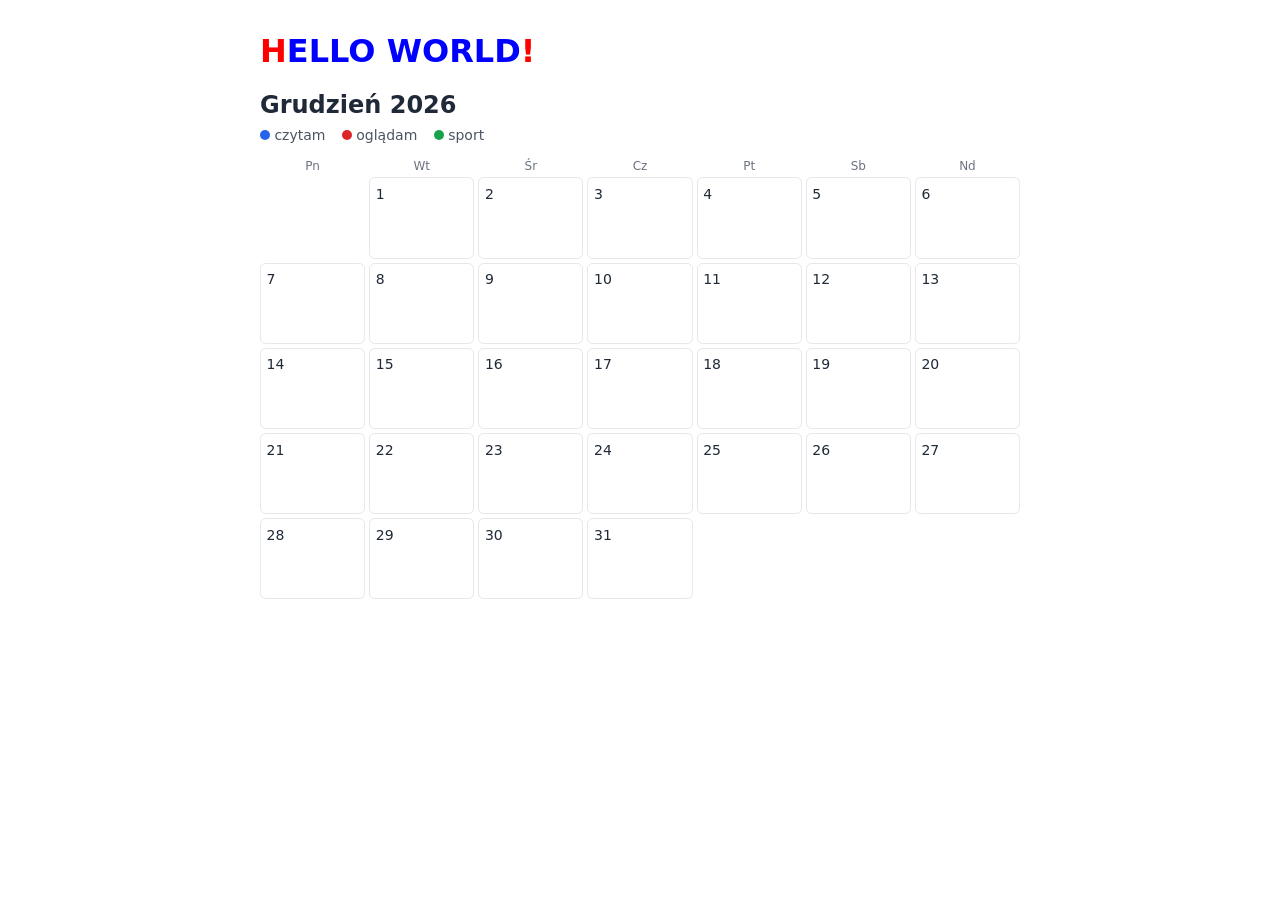
==== index.html @ 7a7d5c65 "Replace medialog-calendar.html with index.html for a new calendar implementation and add medialog.js" ====
<!DOCTYPE html>
<html lang="pl">
<head>
    <meta charset="UTF-8">
    <meta name="viewport" content="width=device-width, initial-scale=1">
    <title>Paulina Kaczmarek</title>
    <style>
        :root { font-family: system-ui, sans-serif; color: #1f2937; }
        body { margin: 0; }
        main { width: min(100% - 2rem, 760px); margin: 2rem auto; }
        h1 { color: blue; }
        h1 span { color: red; }
        .calendar-header { display: flex; align-items: baseline; justify-content: space-between; gap: 1rem; }
        .calendar-header h2 { margin: 0; text-transform: capitalize; }
        .legend, #calendar-status { margin: .5rem 0; font-size: .875rem; color: #4b5563; }
        .legend span { margin-right: .75rem; }
        .legend span::before { content: ""; display: inline-block; width: .65rem; height: .65rem; margin-right: .25rem; border-radius: 50%; background: var(--color); }
        .weekdays, .calendar-grid { display: grid; grid-template-columns: repeat(7, minmax(0, 1fr)); gap: .25rem; }
        .weekdays { margin-top: 1rem; font-size: .75rem; text-align: center; color: #6b7280; }
        .calendar-grid { margin-top: .25rem; }
        .day { position: relative; min-height: 4.25rem; padding: .35rem; border: 1px solid #e5e7eb; border-radius: .35rem; }
        .day--empty { border-color: transparent; }
        .day-number { font-size: .875rem; }
        .marker { position: relative; display: block; width: .85rem; height: .85rem; margin-top: .35rem; padding: 0; border: 0; border-radius: 50%; background: var(--marker-color); cursor: pointer; }
        .marker:focus-visible { outline: 2px solid #111827; outline-offset: 2px; }
        .card { display: none; position: absolute; z-index: 1; top: 1.3rem; left: 0; width: 12rem; padding: .5rem; border: 1px solid #d1d5db; border-radius: .35rem; background: #fff; box-shadow: 0 .25rem .75rem rgb(0 0 0 / 20%); text-align: left; color: #1f2937; }
        .marker:hover .card, .marker:focus .card, .marker.is-open .card { display: block; }
        .day:nth-child(7n) .card { right: 0; left: auto; }
        .card img { display: block; width: 100%; max-height: 10rem; object-fit: contain; border-radius: .2rem; }
        .card-icon { display: block; font-size: 2rem; }
        .card-title, .card-season { display: block; margin-top: .35rem; }
        .card-title { font-weight: 700; }
        @media (max-width: 420px) {
            main { width: min(100% - 1rem, 760px); margin: 1rem auto; }
            .day { min-height: 3.5rem; }
            .card { width: min(12rem, 80vw); }
        }
    </style>
</head>
<body>
<main>
    <h1><span>H</span>ELLO WORLD<span>!</span></h1>
    <section aria-labelledby="calendar-title">
        <div class="calendar-header">
            <h2 id="calendar-title"></h2>
        </div>
        <p class="legend" aria-label="Legenda">
            <span style="--color: #2563eb">czytam</span>
            <span style="--color: #dc2626">oglądam</span>
            <span style="--color: #16a34a">sport</span>
        </p>
        <p id="calendar-status" role="status"></p>
        <div class="weekdays" aria-hidden="true"><span>Pn</span><span>Wt</span><span>Śr</span><span>Cz</span><span>Pt</span><span>Sb</span><span>Nd</span></div>
        <div id="calendar" class="calendar-grid" aria-label="Kalendarz bieżącego miesiąca"></div>
    </section>
</main>
<script>
    const calendar = document.querySelector("#calendar");
    const status = document.querySelector("#calendar-status");
    const title = document.querySelector("#calendar-title");
    const today = new Date();
    const year = today.getFullYear();
    const month = today.getMonth();
    const daysInMonth = new Date(year, month + 1, 0).getDate();
    const monthLabel = new Intl.DateTimeFormat("pl-PL", { month: "long", year: "numeric" }).format(today);
    const colors = { reading: "#2563eb", watching: "#dc2626", sport: "#16a34a" };
    const icons = { reading: "📖", watching: "📺", sport: "🏃" };

    title.textContent = monthLabel;

    function validDate(value) {
        if (!/^\d{4}-\d{2}-\d{2}$/.test(value)) return false;
        const date = new Date(`${value}T00:00:00Z`);
        return !Number.isNaN(date) && date.toISOString().slice(0, 10) === value;
    }

    function validEntry(entry) {
        return entry && typeof entry.id === "string" && typeof entry.title === "string"
            && ["reading", "watching", "sport"].includes(entry.kind) && Array.isArray(entry.periods)
            && entry.periods.some(period => period && validDate(period.startDate) && validDate(period.endDate) && period.startDate <= period.endDate);
    }

    function monthDays(entry) {
        const dates = [];
        for (let day = 1; day <= daysInMonth; day += 1) {
            const date = `${year}-${String(month + 1).padStart(2, "0")}-${String(day).padStart(2, "0")}`;
            if (entry.periods.some(period => period && validDate(period.startDate) && validDate(period.endDate) && period.startDate <= date && date <= period.endDate)) dates.push(day);
        }
        return dates;
    }

    function marker(entry, day) {
        const button = document.createElement("button");
        const card = document.createElement("span");
        const cardId = `event-${entry.id}-${day}`;
        const icon = entry.icon || icons[entry.kind];
        const color = entry.kind === "sport" && CSS.supports("color", entry.color) ? entry.color : colors[entry.kind];

        button.type = "button";
        button.className = "marker";
        button.style.setProperty("--marker-color", color);
        button.setAttribute("aria-label", `${entry.kind === "reading" ? "Czytam" : entry.kind === "watching" ? "Oglądam" : "Sport"}: ${entry.title}`);
        button.setAttribute("aria-describedby", cardId);
        button.setAttribute("aria-expanded", "false");
        card.className = "card";
        card.id = cardId;
        card.setAttribute("role", "tooltip");
        if (typeof entry.coverUrl === "string" && (/^https:\/\//.test(entry.coverUrl) || /^data\/medialog-covers\/[^/]+$/.test(entry.coverUrl))) {
            const image = document.createElement("img");
            image.src = entry.coverUrl;
            image.alt = "";
            image.loading = "lazy";
            card.append(image);
        } else {
            const iconElement = document.createElement("span");
            iconElement.className = "card-icon";
            iconElement.textContent = icon;
            card.append(iconElement);
        }
        const eventTitle = document.createElement("span");
        eventTitle.className = "card-title";
        eventTitle.textContent = entry.title;
        card.append(eventTitle);
        if (Number.isInteger(entry.seasonNumber)) {
            const season = document.createElement("span");
            season.className = "card-season";
            season.textContent = `sezon ${entry.seasonNumber}`;
            card.append(season);
        }
        button.append(card);
        button.addEventListener("click", () => {
            const open = !button.classList.contains("is-open");
            document.querySelectorAll(".marker.is-open").forEach(item => {
                item.classList.remove("is-open");
                item.setAttribute("aria-expanded", "false");
            });
            button.classList.toggle("is-open", open);
            button.setAttribute("aria-expanded", String(open));
        });
        return button;
    }

    function render(entries) {
        const cells = new Map();
        const offset = (new Date(year, month, 1).getDay() + 6) % 7;
        for (let index = 0; index < offset; index += 1) {
            const blank = document.createElement("div");
            blank.className = "day day--empty";
            blank.setAttribute("aria-hidden", "true");
            calendar.append(blank);
        }
        for (let day = 1; day <= daysInMonth; day += 1) {
            const cell = document.createElement("div");
            const number = document.createElement("span");
            cell.className = "day";
            number.className = "day-number";
            number.textContent = day;
            cell.append(number);
            calendar.append(cell);
            cells.set(day, cell);
        }

        const occupied = new Set();
        entries.forEach(entry => {
            const available = monthDays(entry).filter(day => !occupied.has(day));
            if (!available.length) return;
            const preferred = monthDays(entry)[0];
            const day = available.reduce((closest, candidate) => Math.abs(candidate - preferred) < Math.abs(closest - preferred) ? candidate : closest);
            occupied.add(day);
            cells.get(day).append(marker(entry, day));
        });
    }

    async function loadCalendar() {
        const sources = await Promise.allSettled(["data/medialog.json", "data/sport.json"].map(async path => {
            const response = await fetch(path);
            if (!response.ok) throw new Error(`${path}: ${response.status}`);
            const data = await response.json();
            if (data.schemaVersion !== 1 || !Array.isArray(data.entries)) throw new Error(`${path}: nieprawidłowy format`);
            return data.entries.filter(validEntry);
        }));
        const failed = sources.some(source => source.status === "rejected");
        if (failed) status.textContent = "Nie udało się wczytać części danych kalendarza.";
        render(sources.flatMap(source => source.status === "fulfilled" ? source.value : []));
    }

    loadCalendar();
</script>
</body>
</html>
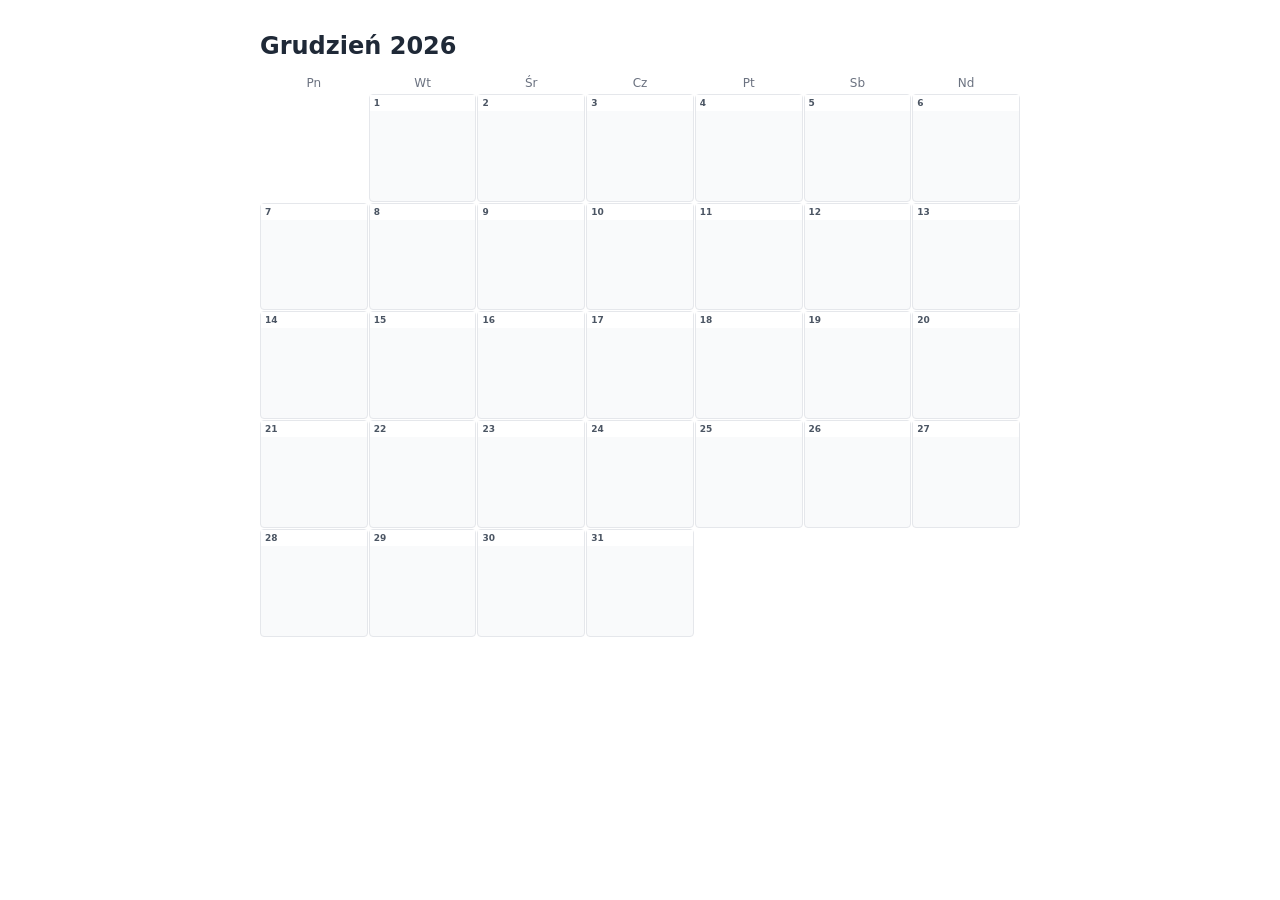
==== commit cf77db43: "Refactor index.html to improve structure and remove unnecessary elements" ====
--- a/index.html
+++ b/index.html
@@ -4,187 +4,21 @@
     <meta charset="UTF-8">
     <meta name="viewport" content="width=device-width, initial-scale=1">
     <title>Paulina Kaczmarek</title>
-    <style>
-        :root { font-family: system-ui, sans-serif; color: #1f2937; }
-        body { margin: 0; }
-        main { width: min(100% - 2rem, 760px); margin: 2rem auto; }
-        h1 { color: blue; }
-        h1 span { color: red; }
-        .calendar-header { display: flex; align-items: baseline; justify-content: space-between; gap: 1rem; }
-        .calendar-header h2 { margin: 0; text-transform: capitalize; }
-        .legend, #calendar-status { margin: .5rem 0; font-size: .875rem; color: #4b5563; }
-        .legend span { margin-right: .75rem; }
-        .legend span::before { content: ""; display: inline-block; width: .65rem; height: .65rem; margin-right: .25rem; border-radius: 50%; background: var(--color); }
-        .weekdays, .calendar-grid { display: grid; grid-template-columns: repeat(7, minmax(0, 1fr)); gap: .25rem; }
-        .weekdays { margin-top: 1rem; font-size: .75rem; text-align: center; color: #6b7280; }
-        .calendar-grid { margin-top: .25rem; }
-        .day { position: relative; min-height: 4.25rem; padding: .35rem; border: 1px solid #e5e7eb; border-radius: .35rem; }
-        .day--empty { border-color: transparent; }
-        .day-number { font-size: .875rem; }
-        .marker { position: relative; display: block; width: .85rem; height: .85rem; margin-top: .35rem; padding: 0; border: 0; border-radius: 50%; background: var(--marker-color); cursor: pointer; }
-        .marker:focus-visible { outline: 2px solid #111827; outline-offset: 2px; }
-        .card { display: none; position: absolute; z-index: 1; top: 1.3rem; left: 0; width: 12rem; padding: .5rem; border: 1px solid #d1d5db; border-radius: .35rem; background: #fff; box-shadow: 0 .25rem .75rem rgb(0 0 0 / 20%); text-align: left; color: #1f2937; }
-        .marker:hover .card, .marker:focus .card, .marker.is-open .card { display: block; }
-        .day:nth-child(7n) .card { right: 0; left: auto; }
-        .card img { display: block; width: 100%; max-height: 10rem; object-fit: contain; border-radius: .2rem; }
-        .card-icon { display: block; font-size: 2rem; }
-        .card-title, .card-season { display: block; margin-top: .35rem; }
-        .card-title { font-weight: 700; }
-        @media (max-width: 420px) {
-            main { width: min(100% - 1rem, 760px); margin: 1rem auto; }
-            .day { min-height: 3.5rem; }
-            .card { width: min(12rem, 80vw); }
-        }
-    </style>
+    <link rel="stylesheet" href="styles.css">
+    <script src="calendar.js" defer></script>
 </head>
 <body>
 <main>
-    <h1><span>H</span>ELLO WORLD<span>!</span></h1>
     <section aria-labelledby="calendar-title">
         <div class="calendar-header">
             <h2 id="calendar-title"></h2>
         </div>
-        <p class="legend" aria-label="Legenda">
-            <span style="--color: #2563eb">czytam</span>
-            <span style="--color: #dc2626">oglądam</span>
-            <span style="--color: #16a34a">sport</span>
-        </p>
         <p id="calendar-status" role="status"></p>
-        <div class="weekdays" aria-hidden="true"><span>Pn</span><span>Wt</span><span>Śr</span><span>Cz</span><span>Pt</span><span>Sb</span><span>Nd</span></div>
+        <div class="weekdays" aria-hidden="true">
+            <span>Pn</span><span>Wt</span><span>Śr</span><span>Cz</span><span>Pt</span><span>Sb</span><span>Nd</span>
+        </div>
         <div id="calendar" class="calendar-grid" aria-label="Kalendarz bieżącego miesiąca"></div>
     </section>
 </main>
-<script>
-    const calendar = document.querySelector("#calendar");
-    const status = document.querySelector("#calendar-status");
-    const title = document.querySelector("#calendar-title");
-    const today = new Date();
-    const year = today.getFullYear();
-    const month = today.getMonth();
-    const daysInMonth = new Date(year, month + 1, 0).getDate();
-    const monthLabel = new Intl.DateTimeFormat("pl-PL", { month: "long", year: "numeric" }).format(today);
-    const colors = { reading: "#2563eb", watching: "#dc2626", sport: "#16a34a" };
-    const icons = { reading: "📖", watching: "📺", sport: "🏃" };
-
-    title.textContent = monthLabel;
-
-    function validDate(value) {
-        if (!/^\d{4}-\d{2}-\d{2}$/.test(value)) return false;
-        const date = new Date(`${value}T00:00:00Z`);
-        return !Number.isNaN(date) && date.toISOString().slice(0, 10) === value;
-    }
-
-    function validEntry(entry) {
-        return entry && typeof entry.id === "string" && typeof entry.title === "string"
-            && ["reading", "watching", "sport"].includes(entry.kind) && Array.isArray(entry.periods)
-            && entry.periods.some(period => period && validDate(period.startDate) && validDate(period.endDate) && period.startDate <= period.endDate);
-    }
-
-    function monthDays(entry) {
-        const dates = [];
-        for (let day = 1; day <= daysInMonth; day += 1) {
-            const date = `${year}-${String(month + 1).padStart(2, "0")}-${String(day).padStart(2, "0")}`;
-            if (entry.periods.some(period => period && validDate(period.startDate) && validDate(period.endDate) && period.startDate <= date && date <= period.endDate)) dates.push(day);
-        }
-        return dates;
-    }
-
-    function marker(entry, day) {
-        const button = document.createElement("button");
-        const card = document.createElement("span");
-        const cardId = `event-${entry.id}-${day}`;
-        const icon = entry.icon || icons[entry.kind];
-        const color = entry.kind === "sport" && CSS.supports("color", entry.color) ? entry.color : colors[entry.kind];
-
-        button.type = "button";
-        button.className = "marker";
-        button.style.setProperty("--marker-color", color);
-        button.setAttribute("aria-label", `${entry.kind === "reading" ? "Czytam" : entry.kind === "watching" ? "Oglądam" : "Sport"}: ${entry.title}`);
-        button.setAttribute("aria-describedby", cardId);
-        button.setAttribute("aria-expanded", "false");
-        card.className = "card";
-        card.id = cardId;
-        card.setAttribute("role", "tooltip");
-        if (typeof entry.coverUrl === "string" && (/^https:\/\//.test(entry.coverUrl) || /^data\/medialog-covers\/[^/]+$/.test(entry.coverUrl))) {
-            const image = document.createElement("img");
-            image.src = entry.coverUrl;
-            image.alt = "";
-            image.loading = "lazy";
-            card.append(image);
-        } else {
-            const iconElement = document.createElement("span");
-            iconElement.className = "card-icon";
-            iconElement.textContent = icon;
-            card.append(iconElement);
-        }
-        const eventTitle = document.createElement("span");
-        eventTitle.className = "card-title";
-        eventTitle.textContent = entry.title;
-        card.append(eventTitle);
-        if (Number.isInteger(entry.seasonNumber)) {
-            const season = document.createElement("span");
-            season.className = "card-season";
-            season.textContent = `sezon ${entry.seasonNumber}`;
-            card.append(season);
-        }
-        button.append(card);
-        button.addEventListener("click", () => {
-            const open = !button.classList.contains("is-open");
-            document.querySelectorAll(".marker.is-open").forEach(item => {
-                item.classList.remove("is-open");
-                item.setAttribute("aria-expanded", "false");
-            });
-            button.classList.toggle("is-open", open);
-            button.setAttribute("aria-expanded", String(open));
-        });
-        return button;
-    }
-
-    function render(entries) {
-        const cells = new Map();
-        const offset = (new Date(year, month, 1).getDay() + 6) % 7;
-        for (let index = 0; index < offset; index += 1) {
-            const blank = document.createElement("div");
-            blank.className = "day day--empty";
-            blank.setAttribute("aria-hidden", "true");
-            calendar.append(blank);
-        }
-        for (let day = 1; day <= daysInMonth; day += 1) {
-            const cell = document.createElement("div");
-            const number = document.createElement("span");
-            cell.className = "day";
-            number.className = "day-number";
-            number.textContent = day;
-            cell.append(number);
-            calendar.append(cell);
-            cells.set(day, cell);
-        }
-
-        const occupied = new Set();
-        entries.forEach(entry => {
-            const available = monthDays(entry).filter(day => !occupied.has(day));
-            if (!available.length) return;
-            const preferred = monthDays(entry)[0];
-            const day = available.reduce((closest, candidate) => Math.abs(candidate - preferred) < Math.abs(closest - preferred) ? candidate : closest);
-            occupied.add(day);
-            cells.get(day).append(marker(entry, day));
-        });
-    }
-
-    async function loadCalendar() {
-        const sources = await Promise.allSettled(["data/medialog.json", "data/sport.json"].map(async path => {
-            const response = await fetch(path);
-            if (!response.ok) throw new Error(`${path}: ${response.status}`);
-            const data = await response.json();
-            if (data.schemaVersion !== 1 || !Array.isArray(data.entries)) throw new Error(`${path}: nieprawidłowy format`);
-            return data.entries.filter(validEntry);
-        }));
-        const failed = sources.some(source => source.status === "rejected");
-        if (failed) status.textContent = "Nie udało się wczytać części danych kalendarza.";
-        render(sources.flatMap(source => source.status === "fulfilled" ? source.value : []));
-    }
-
-    loadCalendar();
-</script>
 </body>
-</html>+</html>
--- a/styles.css
+++ b/styles.css
@@ -0,0 +1,37 @@
+:root { font-family: system-ui, sans-serif; color: #1f2937; }
+body { margin: 0; }
+main { width: min(100% - 2rem, 760px); margin: 2rem auto; }
+h1 { color: blue; }
+h1 span { color: red; }
+.calendar-header { display: flex; align-items: baseline; justify-content: space-between; gap: 1rem; }
+.calendar-header h2 { margin: 0; text-transform: capitalize; }
+.legend, #calendar-status { margin: .5rem 0; font-size: .875rem; color: #4b5563; }
+.legend span { margin-right: .75rem; }
+.legend span::before { content: ""; display: inline-block; width: .65rem; height: .65rem; margin-right: .25rem; border-radius: 50%; background: var(--color); }
+.weekdays, .calendar-grid { display: grid; grid-template-columns: repeat(7, minmax(0, 1fr)); gap: 1px; }
+.weekdays { margin-top: 1rem; font-size: .75rem; text-align: center; color: #6b7280; }
+.calendar-grid { margin-top: .25rem; }
+.day { position: relative; z-index: 0; aspect-ratio: 1; border: 1px solid #e5e7eb; border-radius: 4px; background: #f9fafb; }
+.day--empty { border-color: transparent; background: transparent; }
+.day.has-item { cursor: pointer; box-shadow: 0 1px 2px rgb(0 0 0 / 8%); transition: transform 150ms, box-shadow 150ms; }
+.day.has-item:hover, .day.has-item:focus-within { z-index: 1; transform: scale(1.08); box-shadow: 0 4px 8px rgb(0 0 0 / 18%); }
+.day-number { position: absolute; inset: 0 0 auto; z-index: 2; height: 16px; padding: 0 4px; background: #fff; color: #4b5563; font-size: 9px; font-weight: 700; line-height: 16px; }
+.marker { position: relative; padding: 0; border: 0; background: none; cursor: pointer; }
+.marker--media { position: absolute; inset: 16px 0 0; display: block; width: auto; height: auto; }
+.marker-cover { display: block; width: 100%; height: 100%; object-fit: contain; }
+.marker--media::after { position: absolute; inset: 0; content: ""; background: transparent; transition: background 150ms; }
+.day:hover .marker--media::after { background: rgb(0 0 0 / 20%); }
+.marker--sport { position: absolute; z-index: 3; right: 3px; bottom: 3px; width: 14px; height: 14px; font-size: 14px; line-height: 14px; }
+.sport-icon { display: block; width: 14px; height: 14px; object-fit: contain; }
+.marker:focus-visible { outline: 2px solid #111827; outline-offset: 2px; }
+.card { display: none; position: absolute; z-index: 10; top: 1.3rem; left: 0; width: 12rem; padding: .5rem; border: 1px solid #d1d5db; border-radius: .35rem; background: #fff; box-shadow: 0 .25rem .75rem rgb(0 0 0 / 20%); text-align: left; color: #1f2937; }
+.marker:hover .card, .marker:focus .card, .marker.is-open .card { display: block; }
+.marker--sport .card, .day:nth-child(7n) .card { top: auto; right: 0; bottom: 1.3rem; left: auto; }
+.card img { display: block; width: 100%; max-height: 10rem; object-fit: contain; border-radius: .2rem; }
+.card-icon { display: block; font-size: 14px; }
+.card-title, .card-season { display: block; margin-top: .35rem; }
+.card-title { font-weight: 700; }
+@media (max-width: 420px) {
+    main { width: min(100% - 1rem, 760px); margin: 1rem auto; }
+    .card { width: min(12rem, 80vw); }
+}
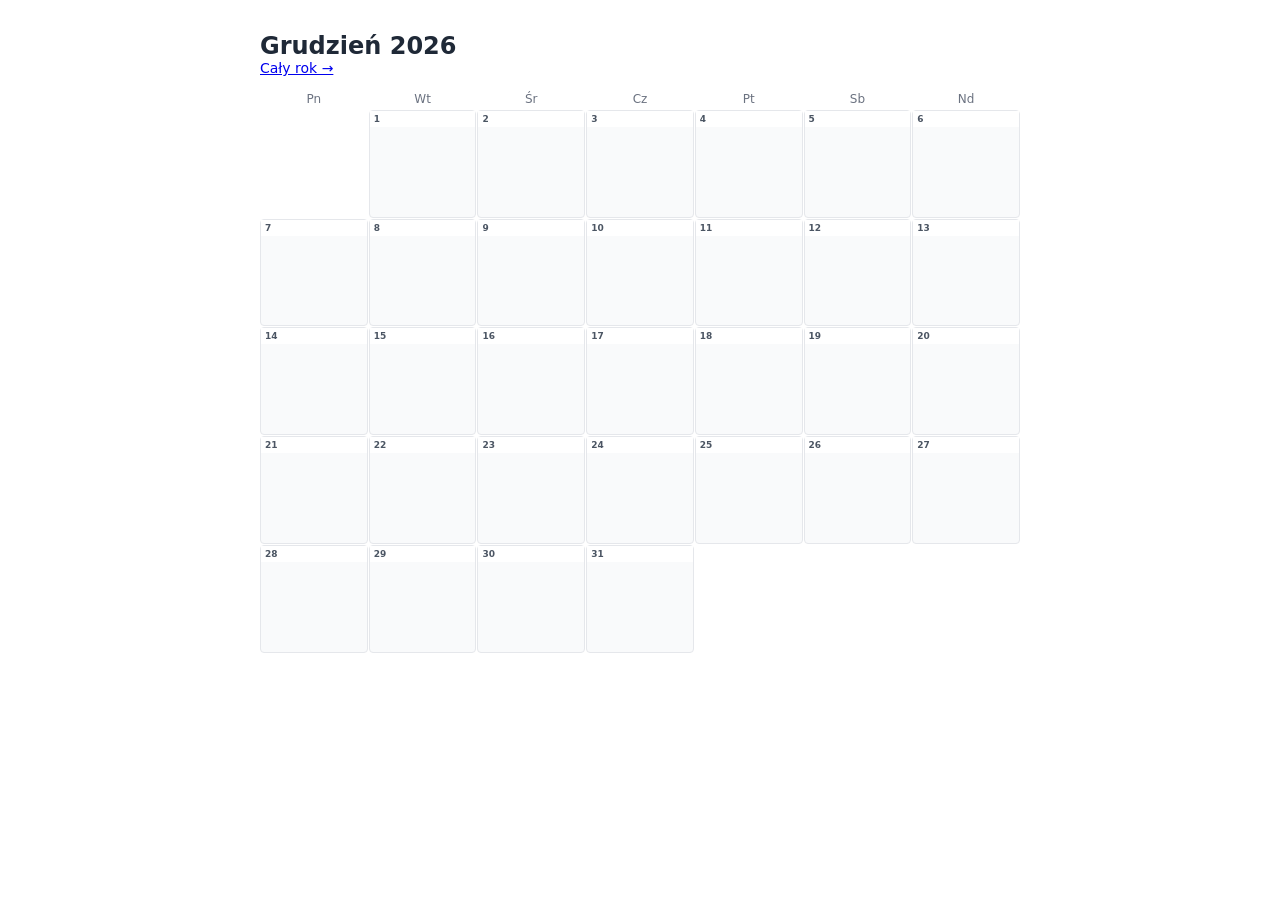
==== commit ba4af62b: "add year calendar" ====
--- a/index.html
+++ b/index.html
@@ -7,12 +7,22 @@
     <link rel="stylesheet" href="styles.css">
     <script src="calendar.js" defer></script>
 </head>
+<!-- Google tag (gtag.js) -->
+<script async src="https://www.googletagmanager.com/gtag/js?id=G-7TXQRHP2LP"></script>
+<script>
+    window.dataLayer = window.dataLayer || [];
+    function gtag(){dataLayer.push(arguments);}
+    gtag('js', new Date());
+
+    gtag('config', 'G-7TXQRHP2LP');
+</script>
 <body>
 <main>
     <section aria-labelledby="calendar-title">
         <div class="calendar-header">
             <h2 id="calendar-title"></h2>
         </div>
+        <p class="page-nav"><a href="year.html">Cały rok →</a></p>
         <p id="calendar-status" role="status"></p>
         <div class="weekdays" aria-hidden="true">
             <span>Pn</span><span>Wt</span><span>Śr</span><span>Cz</span><span>Pt</span><span>Sb</span><span>Nd</span>
--- a/styles.css
+++ b/styles.css
@@ -35,3 +35,8 @@
     main { width: min(100% - 1rem, 760px); margin: 1rem auto; }
     .card { width: min(12rem, 80vw); }
 }
+.page-nav { margin: 0 0 1rem; font-size: .875rem; }
+.year-main { width: min(100% - 2rem, 1200px); }
+.year-grid { display: grid; grid-template-columns: repeat(auto-fill, minmax(260px, 1fr)); gap: 1.5rem; margin-top: 1rem; }
+.year-month h3 { margin: 0; text-transform: capitalize; }
+@media (max-width: 600px) { .year-grid { grid-template-columns: 1fr; } }
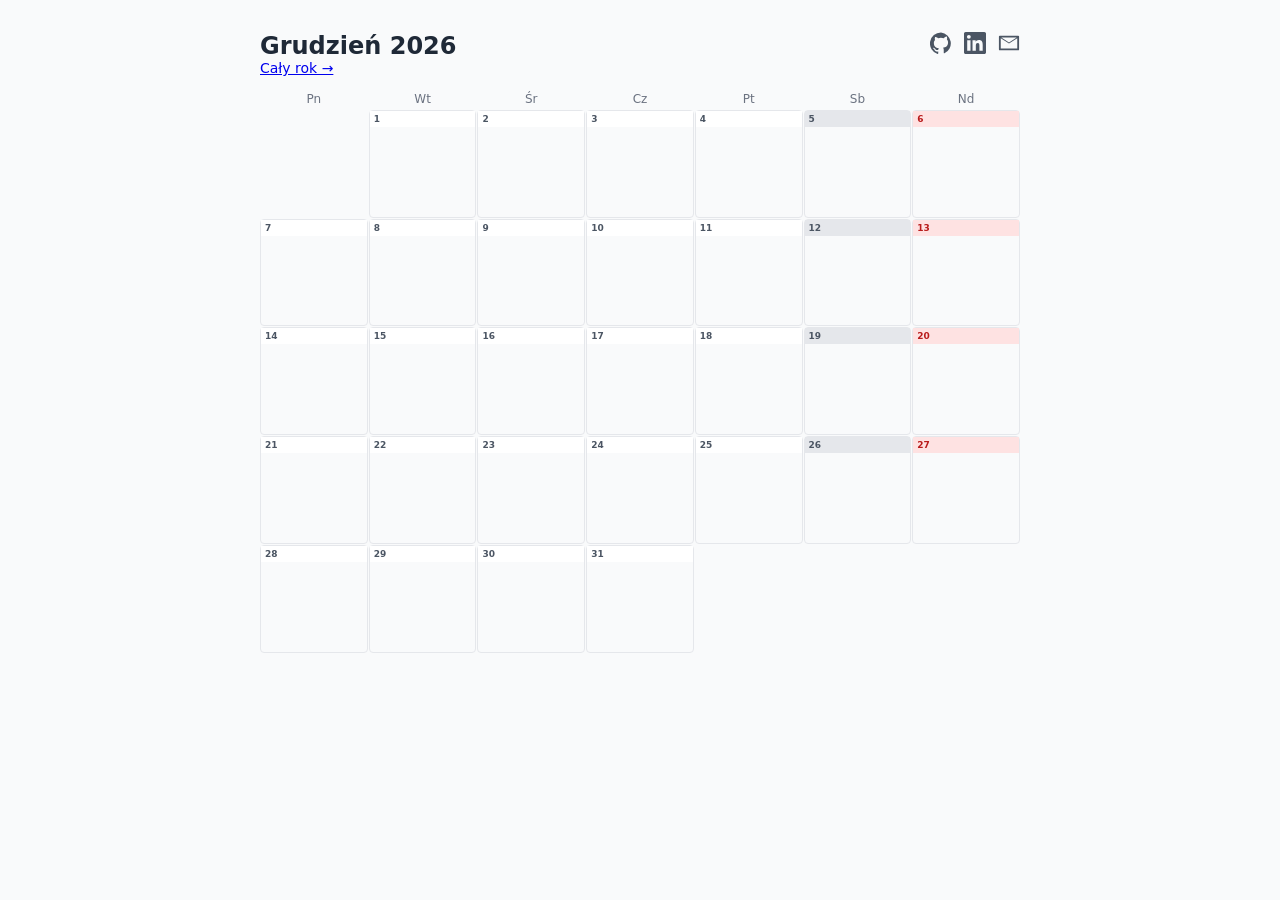
==== commit 37e40e41: "Add GitHub, LinkedIn and obfuscated e-mail links Co-Authored-By: Claude Opus 5.5 <noreply@anthropic." ====
--- a/index.html
+++ b/index.html
@@ -21,6 +21,12 @@
     <section aria-labelledby="calendar-title">
         <div class="calendar-header">
             <h2 id="calendar-title"></h2>
+            <nav class="social" aria-label="Kontakt">
+                <a href="https://github.com/jezinka" aria-label="GitHub" title="GitHub"><svg viewBox="0 0 24 24" aria-hidden="true"><path d="M12 .5a12 12 0 0 0-3.8 23.4c.6.1.8-.3.8-.6v-2c-3.3.7-4-1.6-4-1.6-.6-1.4-1.4-1.8-1.4-1.8-1-.7.1-.7.1-.7 1.2.1 1.8 1.2 1.8 1.2 1 1.8 2.8 1.3 3.5 1 .1-.8.4-1.3.7-1.6-2.7-.3-5.5-1.3-5.5-6 0-1.2.5-2.3 1.3-3.1-.2-.4-.6-1.6.1-3.2 0 0 1-.3 3.3 1.2a11.5 11.5 0 0 1 6 0C17.3 4.7 18.3 5 18.3 5c.7 1.6.2 2.9.1 3.2.8.8 1.3 1.9 1.3 3.1 0 4.6-2.8 5.6-5.5 5.9.4.4.8 1.1.8 2.2v3.3c0 .3.2.7.8.6A12 12 0 0 0 12 .5Z"/></svg></a>
+                <a href="https://www.linkedin.com/in/paulinakaczmarek/" aria-label="LinkedIn" title="LinkedIn"><svg viewBox="0 0 24 24" aria-hidden="true"><path d="M20.4 20.5h-3.6v-5.6c0-1.3 0-3-1.8-3s-2.1 1.4-2.1 2.9v5.7H9.3V9h3.4v1.6h.1c.5-.9 1.6-1.8 3.4-1.8 3.6 0 4.2 2.4 4.2 5.4v6.3ZM5.3 7.4a2.1 2.1 0 1 1 0-4.2 2.1 2.1 0 0 1 0 4.2ZM7.1 20.5H3.5V9h3.6v11.5ZM22.2 0H1.8C.8 0 0 .8 0 1.7v20.6c0 .9.8 1.7 1.8 1.7h20.4c1 0 1.8-.8 1.8-1.7V1.7C24 .8 23.2 0 22.2 0Z"/></svg></a>
+                <!-- ponytail: address assembled on click so scrapers find no mailto/@ in the HTML -->
+                <a href="#" aria-label="E-mail" title="E-mail" onclick="this.href='mailto:'+['jezina1989','gmail.com'].join('@')"><svg viewBox="0 0 24 24" aria-hidden="true"><path d="M2 4h20a1 1 0 0 1 1 1v14a1 1 0 0 1-1 1H2a1 1 0 0 1-1-1V5a1 1 0 0 1 1-1Zm10 8.6L3 6.8V18h18V6.8l-9 5.8ZM3.6 6l8.4 5.4L20.4 6H3.6Z"/></svg></a>
+            </nav>
         </div>
         <p class="page-nav"><a href="year.html">Cały rok →</a></p>
         <p id="calendar-status" role="status"></p>
--- a/styles.css
+++ b/styles.css
@@ -1,5 +1,5 @@
 :root { font-family: system-ui, sans-serif; color: #1f2937; }
-body { margin: 0; }
+body { margin: 0; background: #f9fafb; }
 main { width: min(100% - 2rem, 760px); margin: 2rem auto; }
 h1 { color: blue; }
 h1 span { color: red; }
@@ -16,19 +16,24 @@
 .day.has-item { cursor: pointer; box-shadow: 0 1px 2px rgb(0 0 0 / 8%); transition: transform 150ms, box-shadow 150ms; }
 .day.has-item:hover, .day.has-item:focus-within { z-index: 1; transform: scale(1.08); box-shadow: 0 4px 8px rgb(0 0 0 / 18%); }
 .day-number { position: absolute; inset: 0 0 auto; z-index: 2; height: 16px; padding: 0 4px; background: #fff; color: #4b5563; font-size: 9px; font-weight: 700; line-height: 16px; }
-.marker { position: relative; padding: 0; border: 0; background: none; cursor: pointer; }
-.marker--media { position: absolute; inset: 16px 0 0; display: block; width: auto; height: auto; }
-.marker-cover { display: block; width: 100%; height: 100%; object-fit: contain; }
+/* Weekend bars like MediaLog: Saturday grey, Sunday red. Grid columns run Mon–Sun, blanks included. */
+.day:nth-child(7n + 6) .day-number { background: #e5e7eb; color: #4b5563; }
+.day:nth-child(7n) .day-number { background: #fee2e2; color: #b91c1c; }
+.day-button { position: absolute; inset: 0; z-index: 3; padding: 0; border: 0; border-radius: inherit; background: none; cursor: pointer; }
+.day-button:focus-visible { outline: 2px solid #111827; outline-offset: 2px; }
+.marker--media { position: absolute; inset: 16px 0 0; display: grid; place-items: center; overflow: hidden; font-size: 14px; }
+.marker-cover { position: absolute; inset: 0; width: 100%; height: 100%; object-fit: contain; }
 .marker--media::after { position: absolute; inset: 0; content: ""; background: transparent; transition: background 150ms; }
 .day:hover .marker--media::after { background: rgb(0 0 0 / 20%); }
-.marker--sport { position: absolute; z-index: 3; right: 3px; bottom: 3px; width: 14px; height: 14px; font-size: 14px; line-height: 14px; }
+.marker--sport { position: absolute; right: 3px; bottom: 3px; width: 14px; height: 14px; font-size: 14px; line-height: 14px; }
 .sport-icon { display: block; width: 14px; height: 14px; object-fit: contain; }
-.marker:focus-visible { outline: 2px solid #111827; outline-offset: 2px; }
-.card { display: none; position: absolute; z-index: 10; top: 1.3rem; left: 0; width: 12rem; padding: .5rem; border: 1px solid #d1d5db; border-radius: .35rem; background: #fff; box-shadow: 0 .25rem .75rem rgb(0 0 0 / 20%); text-align: left; color: #1f2937; }
-.marker:hover .card, .marker:focus .card, .marker.is-open .card { display: block; }
-.marker--sport .card, .day:nth-child(7n) .card { top: auto; right: 0; bottom: 1.3rem; left: auto; }
-.card img { display: block; width: 100%; max-height: 10rem; object-fit: contain; border-radius: .2rem; }
-.card-icon { display: block; font-size: 14px; }
+.card { display: none; position: absolute; z-index: 10; top: 1.3rem; left: 0; width: 12rem; padding: .5rem; border: 1px solid #d1d5db; border-radius: .35rem; background: #fff; box-shadow: 0 .25rem .75rem rgb(0 0 0 / 20%); text-align: left; color: #1f2937; font-size: .8rem; }
+.day-button:hover .card, .day-button:focus-visible .card { display: block; }
+.day:nth-child(7n) .card, .day:nth-child(7n + 6) .card { right: 0; left: auto; }
+.card-item { display: block; }
+.card-item + .card-item { margin-top: .5rem; padding-top: .5rem; border-top: 1px solid #e5e7eb; }
+.card-cover { display: block; width: 100%; max-height: 10rem; object-fit: contain; border-radius: .2rem; }
+.card-icon { display: block; width: 24px; height: 24px; font-size: 18px; }
 .card-title, .card-season { display: block; margin-top: .35rem; }
 .card-title { font-weight: 700; }
 @media (max-width: 420px) {
@@ -36,7 +41,12 @@
     .card { width: min(12rem, 80vw); }
 }
 .page-nav { margin: 0 0 1rem; font-size: .875rem; }
-.year-main { width: min(100% - 2rem, 1200px); }
-.year-grid { display: grid; grid-template-columns: repeat(auto-fill, minmax(260px, 1fr)); gap: 1.5rem; margin-top: 1rem; }
-.year-month h3 { margin: 0; text-transform: capitalize; }
-@media (max-width: 600px) { .year-grid { grid-template-columns: 1fr; } }
+.year-main { width: min(100% - 1rem, 1544px); margin: 1rem auto; }
+/* 3 months per row from ~1350px wide (laptop), fewer when narrower. */
+.year-grid { display: grid; grid-template-columns: repeat(auto-fill, minmax(min(100%, 420px), 1fr)); gap: 1.5rem; margin-top: 1rem; }
+.year-month { padding: .75rem; border: 1px solid #e5e7eb; border-radius: .75rem; background: #fff; box-shadow: 0 1px 2px rgb(0 0 0 / 5%); }
+.year-month h3 { margin: 0; font-size: .875rem; font-weight: 600; letter-spacing: .05em; text-transform: uppercase; color: #374151; }
+.social { display: flex; gap: .75rem; }
+.social a { display: flex; color: #4b5563; }
+.social a:hover, .social a:focus-visible { color: #1f2937; }
+.social svg { width: 22px; height: 22px; fill: currentColor; }
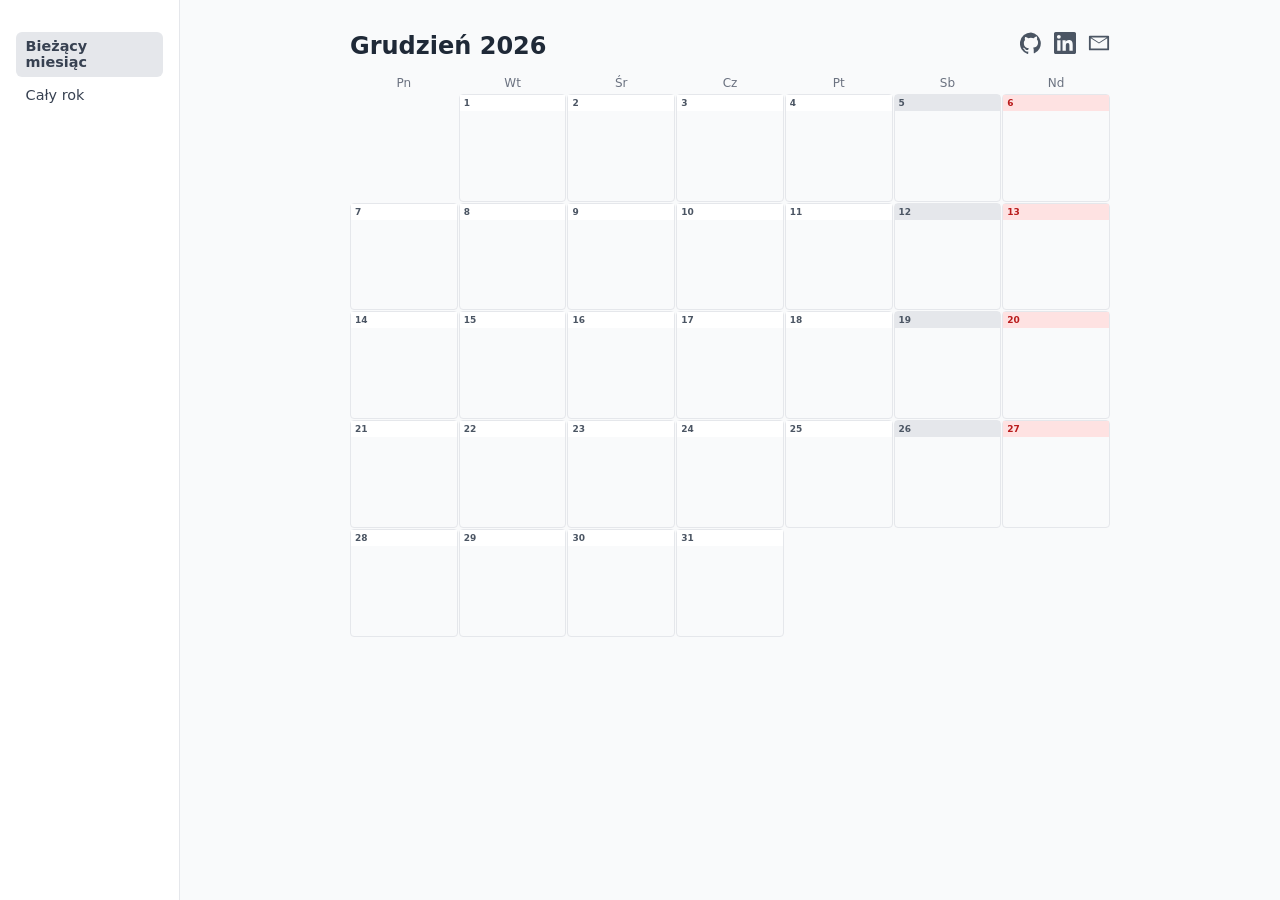
==== commit 01017e6d: "Move page navigation into left sidebar Co-Authored-By: Claude Opus 5.5 <noreply@anthropic.com>" ====
--- a/index.html
+++ b/index.html
@@ -17,6 +17,12 @@
     gtag('config', 'G-7TXQRHP2LP');
 </script>
 <body>
+<aside class="sidebar">
+    <nav aria-label="Strony">
+        <a href="index.html" aria-current="page">Bieżący miesiąc</a>
+        <a href="year.html">Cały rok</a>
+    </nav>
+</aside>
 <main>
     <section aria-labelledby="calendar-title">
         <div class="calendar-header">
@@ -25,10 +31,9 @@
                 <a href="https://github.com/jezinka" aria-label="GitHub" title="GitHub"><svg viewBox="0 0 24 24" aria-hidden="true"><path d="M12 .5a12 12 0 0 0-3.8 23.4c.6.1.8-.3.8-.6v-2c-3.3.7-4-1.6-4-1.6-.6-1.4-1.4-1.8-1.4-1.8-1-.7.1-.7.1-.7 1.2.1 1.8 1.2 1.8 1.2 1 1.8 2.8 1.3 3.5 1 .1-.8.4-1.3.7-1.6-2.7-.3-5.5-1.3-5.5-6 0-1.2.5-2.3 1.3-3.1-.2-.4-.6-1.6.1-3.2 0 0 1-.3 3.3 1.2a11.5 11.5 0 0 1 6 0C17.3 4.7 18.3 5 18.3 5c.7 1.6.2 2.9.1 3.2.8.8 1.3 1.9 1.3 3.1 0 4.6-2.8 5.6-5.5 5.9.4.4.8 1.1.8 2.2v3.3c0 .3.2.7.8.6A12 12 0 0 0 12 .5Z"/></svg></a>
                 <a href="https://www.linkedin.com/in/paulinakaczmarek/" aria-label="LinkedIn" title="LinkedIn"><svg viewBox="0 0 24 24" aria-hidden="true"><path d="M20.4 20.5h-3.6v-5.6c0-1.3 0-3-1.8-3s-2.1 1.4-2.1 2.9v5.7H9.3V9h3.4v1.6h.1c.5-.9 1.6-1.8 3.4-1.8 3.6 0 4.2 2.4 4.2 5.4v6.3ZM5.3 7.4a2.1 2.1 0 1 1 0-4.2 2.1 2.1 0 0 1 0 4.2ZM7.1 20.5H3.5V9h3.6v11.5ZM22.2 0H1.8C.8 0 0 .8 0 1.7v20.6c0 .9.8 1.7 1.8 1.7h20.4c1 0 1.8-.8 1.8-1.7V1.7C24 .8 23.2 0 22.2 0Z"/></svg></a>
                 <!-- ponytail: address assembled on click so scrapers find no mailto/@ in the HTML -->
-                <a href="#" aria-label="E-mail" title="E-mail" onclick="this.href='mailto:'+['jezina1989','gmail.com'].join('@')"><svg viewBox="0 0 24 24" aria-hidden="true"><path d="M2 4h20a1 1 0 0 1 1 1v14a1 1 0 0 1-1 1H2a1 1 0 0 1-1-1V5a1 1 0 0 1 1-1Zm10 8.6L3 6.8V18h18V6.8l-9 5.8ZM3.6 6l8.4 5.4L20.4 6H3.6Z"/></svg></a>
+                <a href="#" aria-label="E-mail" title="E-mail" onclick="this.href='mailto:'+['kontakt','paulinakaczmarek.pl'].join('@')"><svg viewBox="0 0 24 24" aria-hidden="true"><path d="M2 4h20a1 1 0 0 1 1 1v14a1 1 0 0 1-1 1H2a1 1 0 0 1-1-1V5a1 1 0 0 1 1-1Zm10 8.6L3 6.8V18h18V6.8l-9 5.8ZM3.6 6l8.4 5.4L20.4 6H3.6Z"/></svg></a>
             </nav>
         </div>
-        <p class="page-nav"><a href="year.html">Cały rok →</a></p>
         <p id="calendar-status" role="status"></p>
         <div class="weekdays" aria-hidden="true">
             <span>Pn</span><span>Wt</span><span>Śr</span><span>Cz</span><span>Pt</span><span>Sb</span><span>Nd</span>
--- a/styles.css
+++ b/styles.css
@@ -1,5 +1,5 @@
 :root { font-family: system-ui, sans-serif; color: #1f2937; }
-body { margin: 0; background: #f9fafb; }
+body { margin: 0; background: #f9fafb; display: flex; align-items: flex-start; }
 main { width: min(100% - 2rem, 760px); margin: 2rem auto; }
 h1 { color: blue; }
 h1 span { color: red; }
@@ -40,7 +40,6 @@
     main { width: min(100% - 1rem, 760px); margin: 1rem auto; }
     .card { width: min(12rem, 80vw); }
 }
-.page-nav { margin: 0 0 1rem; font-size: .875rem; }
 .year-main { width: min(100% - 1rem, 1544px); margin: 1rem auto; }
 /* 3 months per row from ~1350px wide (laptop), fewer when narrower. */
 .year-grid { display: grid; grid-template-columns: repeat(auto-fill, minmax(min(100%, 420px), 1fr)); gap: 1.5rem; margin-top: 1rem; }
@@ -50,3 +49,14 @@
 .social a { display: flex; color: #4b5563; }
 .social a:hover, .social a:focus-visible { color: #1f2937; }
 .social svg { width: 22px; height: 22px; fill: currentColor; }
+.sidebar { position: sticky; top: 0; flex: none; width: 180px; min-height: 100vh; padding: 2rem 1rem; box-sizing: border-box; background: #fff; border-right: 1px solid #e5e7eb; }
+.sidebar nav { display: flex; flex-direction: column; gap: .25rem; }
+.sidebar a { padding: .4rem .6rem; border-radius: 6px; color: #374151; text-decoration: none; font-size: .9rem; }
+.sidebar a:hover { background: #f3f4f6; }
+.sidebar a[aria-current="page"] { background: #e5e7eb; font-weight: 600; }
+main { min-width: 0; }
+@media (max-width: 700px) {
+    body { flex-direction: column; align-items: stretch; }
+    .sidebar { position: static; width: auto; min-height: 0; padding: .5rem; border-right: 0; border-bottom: 1px solid #e5e7eb; }
+    .sidebar nav { flex-direction: row; }
+}
